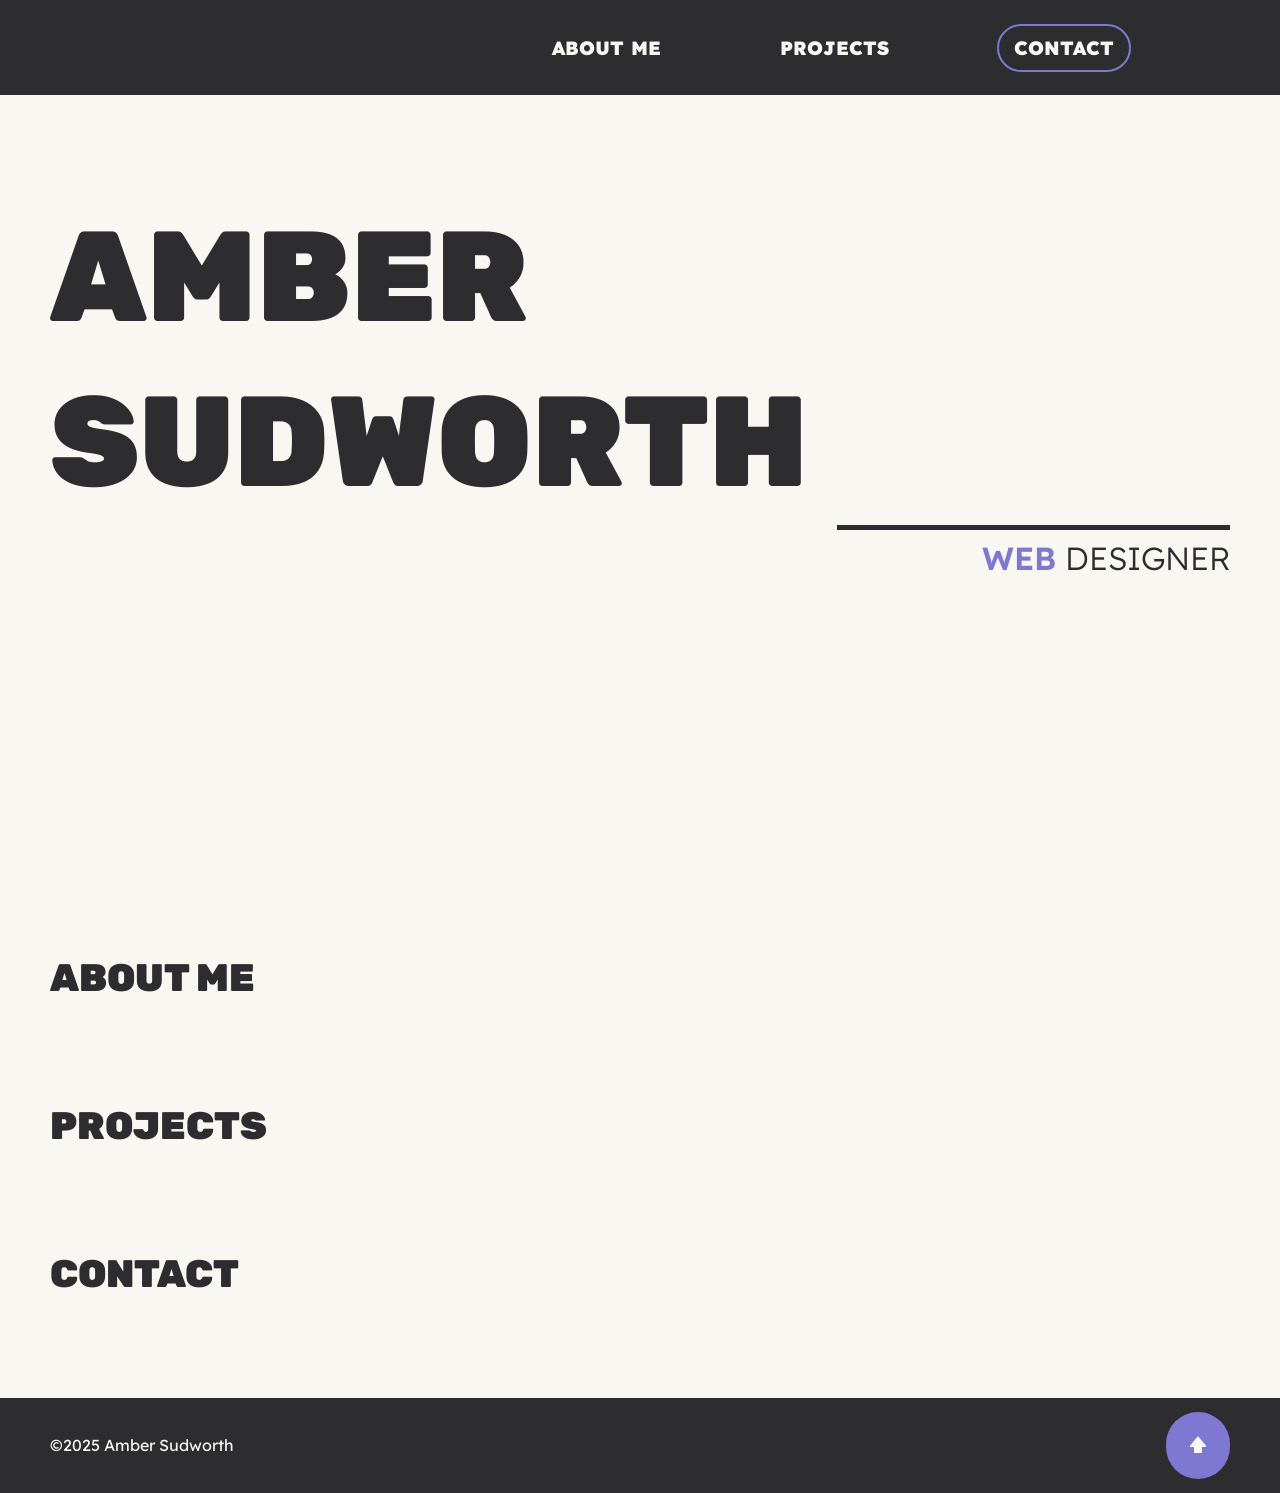
==== index.html @ cd5a4aa9 "Initial commit - no content yet." ====
<!DOCTYPE html>
<html lang="en">
<head>
    <meta charset="UTF-8">
    <meta name="viewport" content="width=device-width, initial-scale=1.0">
    <title>Amber Sudworth</title>
    <link rel="stylesheet" href="styles/main.css">
    <link rel="stylesheet" href="styles/mobile.css">
    <link rel="stylesheet" href="styles/animations.css">
    <script src="scripts/animations.js" defer></script>
</head>
<body>
    <header>
        <nav>
            <ul>
                <li><a href="#about">About Me</a></li>
                <li><a href="#projects">Projects</a></li>
                <li class="contactbutton"><a href="#contact">Contact</a></li>
            </ul>
        </nav>
    </header>
    <!-- Test Section for Headings and Text Styles 
    <section class="test">
        <h1>This is h1 text</h1>
        <h2>This is h2 text</h2>
        <h3>This is h3 text</h3>
        <h4>This is h4 text</h4>
        <p>This is a paragraph.</p>
        <p class="smalltext">This is small text.</p>
    </section>
    -->
    <section id="coollander">
        <p id="title">AMBER SUDWORTH</p>
        <div id="subtitlecontainer">
            <p id="subtitle"><span id="typeText"></span> DESIGNER</p>
        </div>
        
    </section>
    <section id="about">
        <article>
            <h1>About Me</h1>
        </article>
    </section>
    <section id="projects">
        <article>
            <h1>Projects</h1>
        </article>
    </section>
    <section id="contact">
        <article>
            <h1>Contact</h1>
        </article>
    </section>
    <footer>
        <p>©2025 Amber Sudworth</p>
        <button onclick="backToTop()" id="backtop" aria-label="Back to top"><img class="icon" src="assets/icons/backtotoparrow.png"></button>
    </footer>
</body>
</html>
---- styles/main.css ----
@import url('https://fonts.googleapis.com/css2?family=Lexend:wght@100..900&family=Rubik:ital,wght@0,300..900;1,300..900&display=swap');
/*getting rid of/setting default styles*/
*{
    margin: 0;
    padding: 0;
}
html{
    scroll-behavior: smooth;
}
/*Content styles*/
body{
    background-color: #F8F7F2;
}
section{
    margin: 100px 50px;
}
/*nav + header styles*/
header, footer{
    min-height: 75px;
    padding: 10px 50px;
    background-color: #2D2D30;
}
header{
    display: grid;
    grid-template-columns: 1fr 1fr 1fr;
    align-items: center;
    justify-content: right;
}
nav{
    align-content: center;
    grid-column: 3;
}
nav ul{
    display: flex;
    justify-content: space-evenly;
    align-items: center;
}
nav ul li{
    padding: 5px 10px;
}
/*section styles*/
#coollander{
    display: grid;
    grid-template-columns: 1fr 1fr 1fr;
    grid-template-rows: 1fr 1fr;
}
#title{
    grid-column: 1 / 3;
}
#subtitlecontainer{
    border-top: 5px solid #2D2D30;
    grid-row: 2;
    grid-column: 3;
    padding-top: 10px;
}
/*footer*/
footer{
    display: flex;
    justify-content: space-between;
    align-items: center;
    background-color: #2D2D30;
    height: 50px;
}
/*fonts*/
h1, h2, h3, h4, h5, h6, p, #title{
    color: #2D2D30;
}
h1, h2, #title{
    font-family: 'Rubik', 'sans-serif';
}
h3, h4, h5, h6, p, nav ul li a, footer p{
    font-family: 'Lexend', 'sans-serif';
}
h1{
    text-transform: uppercase;
    font-size: 2.4rem;
    font-weight: 900;
    line-height: 3rem
}
h2{
    font-size: 2rem;
    font-weight: 800;
    line-height: 2.4rem;
}
h3{
    font-size: 1.6rem;
    font-weight: 700;
    line-height: 2rem;
}
h4{
    font-size: 1.3rem;
    font-weight: 600;
    line-height: 1.6rem;
}
p{
    font-size: 1rem;
    line-height: 1.3rem;
}
footer p{
    color: #F8F7F2;
}
#title{
    font-size: 10vw;
    font-weight: 900;
    line-height: 10.3rem;
}
#subtitle{
    font-size: 2rem;
    font-weight: 300;
    line-height: 2.3rem;
    text-align: right;
}
nav ul{
    list-style: none;
}
nav ul li a{
    text-transform: uppercase;
    font-size: 1.2rem;
    text-decoration: none;
    font-weight: 900;
    color: #F8F7F2;
}
/*buttons*/
.contactbutton{
    background-color: #7e78d200;
    border: 2px solid #7E78D2;
    border-radius: 25px;
    padding: 10px 15px;
}
#backtop{
    align-items: center;
    background-color: #7E78D2;
    border: none;
    padding: 20px;
    border-radius: 50px;
}
---- styles/mobile.css ----
@media screen and (max-width:1285px) {
    nav{
        grid-column: 2 / 4;
    }
}
@media screen and (max-width:680px) {
    section{
        margin: 25px;
    }
    header{
        display: flex;
        justify-content: center;
        padding: 10px 25px;
    }
    footer{
        flex-direction: column;
    }
    nav ul li a{
        font-size: .9rem;
    }
}
@media screen and (max-width: 600px) {
    
    #coollander{
        grid-template-columns: 1fr;
        grid-template-rows: 1fr;
    }
    #title{
    font-size: 3.5rem;
    font-weight: 900;
    line-height: 4rem;
    grid-row: 1;
    }
    #subtitlecontainer{
    grid-column: 1;
    grid-row: 2;
    padding-top: 10px;    
    }
}
@media screen and (max-width: 400px) {
    #title{
        font-size: 3rem;
        line-height: 3.5rem;
    }
    #subtitle{
        font-size: 1.8rem;
    }
}
---- styles/animations.css ----
@media (prefers-reduced-motion: reduce){
    html{
        scroll-behavior: auto;
    }
}

*{
    transition: 0.3s;
}
#typeText{
    color: #7E78D2;
    position: relative;
    font-weight: 600;
}
nav ul li:not(.contactbutton) a:hover{
    color: #908ae6;
    transition: .25s;
    box-shadow: #908ae6 0px 5px 0px 0px;
}
.contactbutton:hover{
    background-color: #908ae6;
    border: 2px solid #908ae6;
    scale: 1.05;
    transition: .25s;
    box-shadow: #000000 0px 4px 8px 0px;
}
.contactbutton:active{
    border: 2px solid #655fb4;
}
#backtop:hover{
    background-color: #908ae6;
    transition: .25s;
    box-shadow: #000000 0px 4px 8px 0px;
}
.contactbutton:active, #backtop:active{
    background-color: #655fb4;
    scale: 0.95;
    transition: .25s;
}
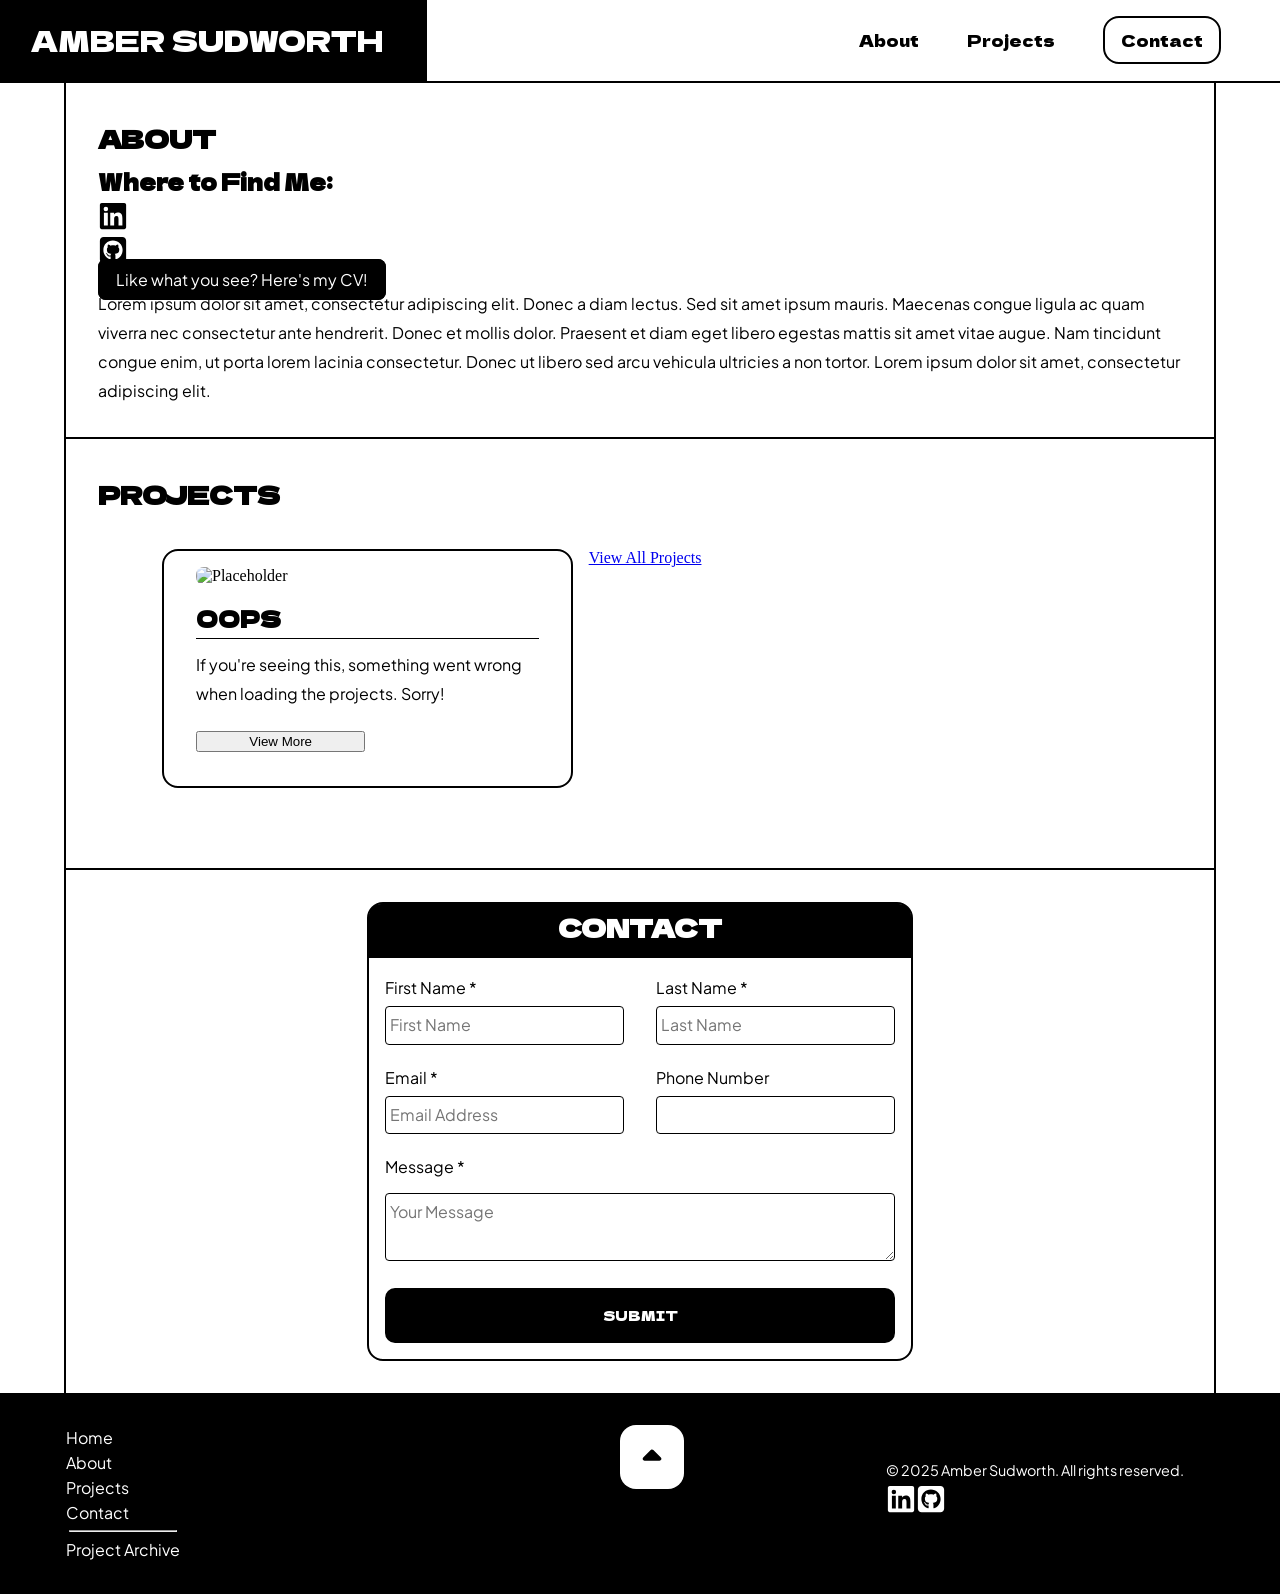
==== commit 81082af3: "Large redo of portfolio website with new black and white theme. Includes a project loader and a WIP " ====
--- a/index.html
+++ b/index.html
@@ -4,56 +4,111 @@
     <meta charset="UTF-8">
     <meta name="viewport" content="width=device-width, initial-scale=1.0">
     <title>Amber Sudworth</title>
-    <link rel="stylesheet" href="styles/main.css">
-    <link rel="stylesheet" href="styles/mobile.css">
-    <link rel="stylesheet" href="styles/animations.css">
-    <script src="scripts/animations.js" defer></script>
+    <link rel="stylesheet" href="assets/styles/main.css">
+    <link rel="stylesheet" href="assets/styles/grid.css">
+    <link rel="stylesheet" href="assets/styles/animations.css">
+    <script src="assets/scripts/loadprojects.js" defer></script>
 </head>
 <body>
-    <header>
-        <nav>
+    <header></header>
+    <!-- Nav -->
+    <nav id="topNav">
+        <div class="nameContainer">
+            <a class="nodeco" href="index.html"><p id="navName">AMBER SUDWORTH</p></a>
+        </div>
+        <ul>
+            <li>
+                <a href="#about">About</a>
+            </li>
+            <li>
+                <a href="#projects">Projects</a>
+            </li>
+            <li >
+                <a href="#contact" id="contactButton">Contact</a>
+            </li>
+        </ul>
+    </nav>
+    <!-- Test section for fonts and line spaces 
+        <section>
+            <h1>Heading 1</h1>
+            <h2>Heading 2</h2>
+            <h3>Heading 3</h3>
+            <h4>Heading 4</h4>
+            <p>Paragraph</p>
+            <p class="small">Small text</p>
+        </section>
+        -->
+    <main>
+        <section id="about">
+            <h1>About</h1>
+            <h2>Where to Find Me:</h2>
+            <ul class="nodeco">
+                <li><img class="icon" src="assets/icons/linkedin-brands-solid.svg" alt="LinkedIn Icon"></li>
+                <li><img class="icon" src="assets/icons/square-github-brands-solid.svg" alt="GitHub Icon"></li>
+            </ul>
+            <a href="assets/AmberSudworthCV.pdf" id="CVDownload" download>Like what you see? Here's my CV!</a>
+            <p>Lorem ipsum dolor sit amet, consectetur adipiscing elit. Donec a diam lectus. Sed sit amet ipsum mauris. Maecenas congue ligula ac quam viverra nec consectetur ante hendrerit. Donec et mollis dolor. Praesent et diam eget libero egestas mattis sit amet vitae augue. Nam tincidunt congue enim, ut porta lorem lacinia consectetur. Donec ut libero sed arcu vehicula ultricies a non tortor. Lorem ipsum dolor sit amet, consectetur adipiscing elit.</p>
+        </section>
+        <section id="projects">
+            <h1>Projects</h1>
+            <section id="projectContainer">
+                <article class="projectTile">
+                    <h2>OOPS</h2>
+                    <img src="assets/images/project1.png" alt="Placeholder">
+                    <p>If you're seeing this, something went wrong when loading the projects. Sorry!</p>
+                    <button>View More</button>
+                </article>
+                <a id="archiveButton" href="archive.html">View All Projects</a>
+            </section>
+        </section>
+        <section id="contact">
+            <form>
+                <h1 style="text-align: center;">Contact</h1>   
+                <section class="formGroup">
+                    <label for="fname" style="grid-column: 1; grid-row: 1;">First Name *</label>
+                    <input type="text" id="fname" name="fname" style="grid-column: 1; grid-row: 2;" required placeholder="First Name">
+                    <label for="lname" style="grid-column: 2; grid-row: 1;">Last Name *</label>
+                    <input type="text" id="lname" name="lname" style="grid-column: 2; grid-row: 2;" required placeholder="Last Name">
+                </section>
+                <section class="formGroup">
+                    <label for="email" style="grid-column: 1; grid-row: 1;">Email *</label>
+                    <input type="email" id="email" name="email" style="grid-column: 1; grid-row: 2;" required placeholder="Email Address">
+                    <label for="phone" style="grid-column: 2; grid-row: 1;">Phone Number</label>
+                    <input type="tel" id="phone" name="phone" style="grid-column: 2; grid-row: 2;">
+                </section>
+                <section class="formGroup" id="messageSection"> 
+                    <label for="message" style="grid-row: 1; grid-column: 1/3;">Message *</label>
+                    <textarea id="message" name="message" style="grid-row: 2; grid-column: 1/3;" required placeholder="Your Message"></textarea>
+                </section>
+                <button type="submit">Submit</button>
+            </form>
+        </section>
+    </main>
+    <footer>
+        <nav class="footernav">
             <ul>
-                <li><a href="#about">About Me</a></li>
+                <li><a href="index.html">Home</a></li>
+                <li><a href="#about">About</a></li>
                 <li><a href="#projects">Projects</a></li>
-                <li class="contactbutton"><a href="#contact">Contact</a></li>
+                <li><a href="#contact">Contact</a></li>
+                <hr style="margin: 5px;">
+                <li><a href="archive.html">Project Archive</a></li>
             </ul>
         </nav>
-    </header>
-    <!-- Test Section for Headings and Text Styles 
-    <section class="test">
-        <h1>This is h1 text</h1>
-        <h2>This is h2 text</h2>
-        <h3>This is h3 text</h3>
-        <h4>This is h4 text</h4>
-        <p>This is a paragraph.</p>
-        <p class="smalltext">This is small text.</p>
-    </section>
-    -->
-    <section id="coollander">
-        <p id="title">AMBER SUDWORTH</p>
-        <div id="subtitlecontainer">
-            <p id="subtitle"><span id="typeText"></span> DESIGNER</p>
-        </div>
-        
-    </section>
-    <section id="about">
-        <article>
-            <h1>About Me</h1>
-        </article>
-    </section>
-    <section id="projects">
-        <article>
-            <h1>Projects</h1>
-        </article>
-    </section>
-    <section id="contact">
-        <article>
-            <h1>Contact</h1>
-        </article>
-    </section>
-    <footer>
-        <p>©2025 Amber Sudworth</p>
-        <button onclick="backToTop()" id="backtop" aria-label="Back to top"><img class="icon" src="assets/icons/backtotoparrow.png"></button>
+        <button id="toTopButton" onclick="topFunction()"><img class="icon" src="assets/icons/caret-up-solid.svg" alt="Back to Top"></button>
+            <!-- JavaScript for back to top button - I don't need a whole separate script file for that. -->
+            <script>
+                let toTopButton = document.getElementById("toTopButton");
+                function topFunction() {
+                    window.scrollTo({ top: 0, behavior: 'smooth' });
+                }
+            </script>
+        <section class="socialsContainer">
+            <p class="small">&copy; 2025 Amber Sudworth. All rights reserved.</p>
+            <ul class="nodeco">
+                <li><img class="icon" src="assets/icons/linkedin-brands-solid.svg" alt="LinkedIn Icon"></li>
+                <li><img class="icon" src="assets/icons/square-github-brands-solid.svg" alt="GitHub Icon"></li>
+            </ul>
     </footer>
 </body>
 </html>
--- a/assets/styles/main.css
+++ b/assets/styles/main.css
@@ -0,0 +1,212 @@
+/* Where all the styling for the site goes. */
+/*font import*/
+@import url('https://fonts.googleapis.com/css2?family=Dela+Gothic+One&family=Plus+Jakarta+Sans:ital,wght@0,200..800;1,200..800&display=swap');
+/*sets baseline size for root em sizing.*/
+html{
+    font-size: 16px;
+}
+*{
+    margin: 0;
+    scroll-behavior: smooth;
+}
+/*Nav stuff*/
+#topNav{
+    border-bottom: 2px solid black;
+}
+#topNav ul{
+    padding: 10px 5%;
+}
+#topNav ul li{
+    padding: 1rem;
+}
+#topNav ul li a{
+    color: black;
+}
+.nameContainer{
+    height: 100%;
+    background-color: black;
+    padding-left: 5%;
+    align-content: center;
+    padding-right: 10px;
+}
+/*Main*/
+main{
+    margin: 0 5%;
+    border-left: 2px solid black;
+    border-right: 2px solid black;
+}
+section:not(form section){
+    padding: 2rem;
+}
+#projects, #contact{
+    border-top: 2px solid black;
+}
+.projectTile{
+    padding: 1rem 2rem;
+    border: 2px solid black;
+    border-radius: 16px;
+}
+.projectTile h2{
+    border-bottom: 1px solid black;
+}
+
+/*form*/
+form{
+    border: 2px solid black;
+    border-radius: 16px;
+    align-items: center;
+}
+form h1{
+    text-align: center;
+    background-color: black;
+    color: white;
+    border-radius: 12px 12px 0 0;
+    padding-bottom: 8px;
+}
+form .formGroup, form button[type="submit"]{
+    padding-left: 1rem;
+    padding-right: 1rem;
+}
+form button[type="submit"]{
+    margin: 1rem;
+}
+form input, form textarea{
+    padding: 4px;
+    border-radius: 4px;
+    border: 1px solid black;
+}
+/*footer stuff*/
+footer{
+    background-color: black;
+    padding: 2rem 5%;
+}
+footer nav a, footer{
+    color: white;
+}
+.socialsContainer ul{
+    display: flex;
+    flex-direction: row;
+    justify-content: flex-start;
+    align-items: center;
+}
+
+/*for navs, social media icons, etc*/
+.nodeco, nav ul, nav ul li a{
+    text-decoration: none;
+    list-style: none;
+    padding: 0;
+}
+/*font styling*/
+h1, h2, h3, h4, #navName, #topNav ul li a, button[type="submit"], #archiveLinkButton, .projectTile a{
+    font-family: 'Dela Gothic One', Tahoma, Geneva, Verdana, sans-serif;
+}
+p, nav, form, form input, textarea, a#CVDownload{
+    font-family: 'Plus Jakarta Sans', Tahoma, Geneva, Verdana, sans-serif;
+}
+.big, #navName{
+    font-size: 1.8rem;
+}
+h1{
+    font-size:1.6rem;
+    font-weight: 900;
+    line-height: 1.8;
+    text-transform: uppercase;
+}
+h2, #archiveLinkButton{
+    font-size: 1.4rem;
+    line-height: 1.8;
+}
+h3{
+    font-size: 1.3rem;
+    line-height: 1.8;
+}
+h4{
+    font-size: 1.1rem;
+    line-height: 1.8;
+}
+p, #topNav ul li a, form, form input, textarea{
+    font-size: 1rem;
+    line-height: 1.8;
+}
+p.small, .projectTile a{
+    font-size: .9rem;
+    line-height: 1.9;
+}
+#navName{
+    color: white;
+    padding: 5px 10px
+}
+/*Buttons or styled links*/
+#contactButton{
+    border: 2px solid black;
+    padding: 10px 16px;
+    border-radius: 16px;
+}
+#toTopButton{
+    border: none;
+    background-color: white;
+    border-radius: 16px;
+    height: 64px;
+    width: 64px;
+}
+#toTopButton img{
+    transform: translateY(2px);
+}
+#archiveLinkButton{
+    border: 2px solid black;
+    background-color: black;
+    color: white;
+    padding: 10px 16px;
+    border-radius: 16px;
+    writing-mode: vertical-rl;
+    text-align: center;
+    transform: rotate(180deg);
+    display: flex;
+    justify-content: center;
+    align-items: center;
+    text-transform: uppercase;
+}
+
+a#CVDownload{
+    text-decoration: none;
+    color: white;
+    background-color: black;
+    border: 2px solid black;
+    padding: .5rem 1rem;
+    border-radius: 8px;
+    margin: 1rem 0;
+}
+.projectTile a{
+    background-color: black;
+    color: white;
+    border: 2px solid black;
+    padding: .5rem 1rem;
+    border-radius: 8px;
+    text-align: center;
+    width: fit-content;
+    height: fit-content;
+    text-decoration: none;
+}
+button[type="submit"]{
+    padding: 16px 20px;
+    border-radius: 10px;
+    background-color: black;
+    color: white;
+    margin-top: 16px;
+    align-self: center;
+    text-transform: uppercase;
+    border: 2px solid black;
+}
+
+/*specific images*/
+.icon{
+    width: 30px;
+    height: 30px;
+}
+footer ul .icon{
+    filter: invert(100%);
+}
+.projectTile img{
+    width: fit-content;
+    height: auto;
+}
--- a/assets/styles/grid.css
+++ b/assets/styles/grid.css
@@ -0,0 +1,216 @@
+/* Layout styling for the site. Kept separate from main.css because otherwise I'd get lost. */
+nav{
+    display: grid;
+    grid-template-columns: 1fr 2fr;
+    align-items: center;
+}
+#topNav ul{
+    display: flex;
+    flex-direction: row;
+    gap: 1rem;
+    justify-content: flex-end;
+}
+#projectContainer{
+    padding: 2rem 4rem;
+    display: grid;
+    grid-template-columns: 2fr 2fr .5fr;
+    grid-template-rows: auto auto;
+    gap: 1rem;
+}
+.projectTile{
+    display: grid;
+    grid-template-rows:auto 1fr 1fr 1fr;
+    grid-template-columns: 1fr 1fr;
+    gap: 4px;
+    align-items: center;
+}
+#highlightedProject{
+    grid-row: 1;
+    grid-column: 1/3;
+}
+.projectTile img{
+    grid-row: 1;
+    grid-column: 1/3;
+    width: 100%;
+    height: auto;
+    margin: 0 auto;
+    border-radius: 8px;
+}
+.projectTile h2{
+    grid-row: 2;
+    grid-column: 1/3;
+}
+.projectTile p:not(.projectDate){
+    grid-row: 3;
+    grid-column: 1/3;
+}
+.projectTile .projectDetails{
+    grid-row: 4;
+    grid-column: 1/3;
+    display: flex;
+    flex-direction: row-reverse;
+    justify-content: space-between;
+    align-items: center;
+}
+.projectTile p.projectDate{
+    font-style: italic;
+}
+#archiveLinkButton{
+    grid-row:1/3;
+    grid-column: 3;
+}
+form{
+    display: grid;
+    width: 50%;
+    margin: 0 auto;
+}
+.formGroup{
+    display: grid;
+    grid-template-columns: 1fr 1fr;
+    grid-template-rows: 1fr 1fr;
+    column-gap: 2rem;
+    align-items: center;
+}
+.formGroup label{
+    margin-top: 1rem
+}
+.formGroup#messageSection{
+    grid-template-rows: 1fr 2fr;
+    gap: 0;
+}
+#messageSection textarea{
+    height: fit-content;
+}
+footer nav ul{
+    flex-direction: column;
+}
+footer nav li{
+    padding: 2px;
+}
+footer{
+    display: flex;
+    flex-direction: row;
+    justify-content: space-between;
+}
+#toTopButton{
+    margin-left: 2rem;
+}
+@media (max-width: 720px) {
+    #topNav{
+        overflow: hidden;
+        display: grid;
+        grid-template-rows: 1fr 1fr;
+        grid-template-columns: 1fr;
+        gap: 5px;
+        align-items: center;
+        width: 100%;
+    }
+    .nameContainer{
+        overflow: hidden;
+        grid-row: 1;
+        padding: 5px;
+    }
+    #navName{
+        font-size: 18px;
+        text-align: center;
+    }
+    #topNav ul{
+        grid-row: 2;
+        justify-content: space-evenly;
+        padding: 10px 5%;
+    }
+    #topNav ul li{
+        padding: 5px 10px;
+    }
+    #topNav ul li a{
+        font-size: 14px;
+    }
+    
+}
+/*most mobile screens.*/
+@media (max-width: 540px) {
+    html{
+        font-size: 14px;
+    }
+    main{
+        border: none;
+    }
+    section:not(form section){
+        padding: 1rem .5rem!important;
+    }
+    #projectContainer{
+        padding: 1rem 0!important;
+        grid-template-columns: 1fr 1fr;
+        grid-template-rows: 1fr 1fr fit-content;
+    }
+    .projectTile{
+        grid-template-columns: 1fr;
+        grid-template-rows: auto auto auto auto;
+        padding: .5rem;
+    }
+    .projectTile .projectDetails{
+        flex-direction: row;
+        justify-content: space-between;
+    }
+    #archiveLinkButton{
+        grid-row: 3;
+        grid-column: 1/3;
+        justify-self: center;
+        writing-mode: horizontal-tb;
+        transform: rotate(0);
+        height: fit-content;
+        width: 95%;
+    }
+    form{
+        width:auto;
+        display: grid;
+    }
+    .formGroup{
+        display: flex;
+        flex-direction: column;
+        align-items: flex-start;
+    }
+    .formGroup input{
+        width: 95%;
+        margin: 5px auto;
+    }
+    form textarea{
+        width: 96%;
+    }
+    form #messageSection{
+        margin-bottom: 1rem;
+    }
+    footer{
+        display: grid;
+        overflow: hidden;
+        align-items: center;
+        justify-content: center;
+        grid-template-rows: 1fr 1fr;
+        grid-template-columns: 1fr 1fr;
+        gap: 10px;
+    }
+    footer .footerNavContainer{
+        grid-row: 1;
+        grid-column: 1;
+    }
+    footer #toTopButton{
+        grid-row: 1;
+        grid-column: 2;
+        margin: 0 auto;
+    }
+    footer .socialsContainer{
+        display: flex;
+        flex-direction: column;
+        grid-row: 2;
+        grid-column-start: 1;
+        grid-column-end: 3;
+        align-items: center;
+    }
+    .projectTile h2{
+        font-family: 'Plus Jakarta Sans', Tahoma, Geneva, Verdana, sans-serif;
+        font-size: 16px;
+    }
+    .projectTile small{
+        font-size: 10px;
+    }
+}
--- a/assets/styles/animations.css
+++ b/assets/styles/animations.css
@@ -0,0 +1,53 @@
+/* For all the animated elements of the site. 
+If reduced motion is active, no animations will play for that user.*/
+@media (prefers-reduced-motion: reduce) {
+    * {
+        animation-duration: 0.01ms !important;
+        animation-iteration-count: 1 !important;
+        transition-duration: 0.01ms !important;
+    }
+}
+
+*{
+    transition: 0.1s ease-in-out;
+}
+
+nav ul li a:hover{
+    box-shadow: 0px 4px 0px black;
+}
+#archiveLinkButton:hover{
+    background-color: white;
+    color: black;
+    box-shadow: none;
+    letter-spacing: 10px;
+}
+#contactButton:hover {
+    background-color: black;
+    color: white;
+    box-shadow: none;
+}
+button[type="submit"]:hover{
+    background-color: white;
+    color: black;
+    box-shadow: none;
+    letter-spacing: 2px;
+}
+button[type="submit"]:active{
+    background-color: black;
+    color: white;
+    letter-spacing: 1px;
+    transform: scale(0.95);
+}
+footer nav a:hover{
+    text-decoration: underline;
+    box-shadow: none;
+}
+#toTopButton:hover{
+    transform: translateY(-5px);
+    box-shadow: none;
+}
+#toTopButton:active{
+    transform: translateY(5px);
+    border: 2px solid black;
+    filter: invert(1);
+}
